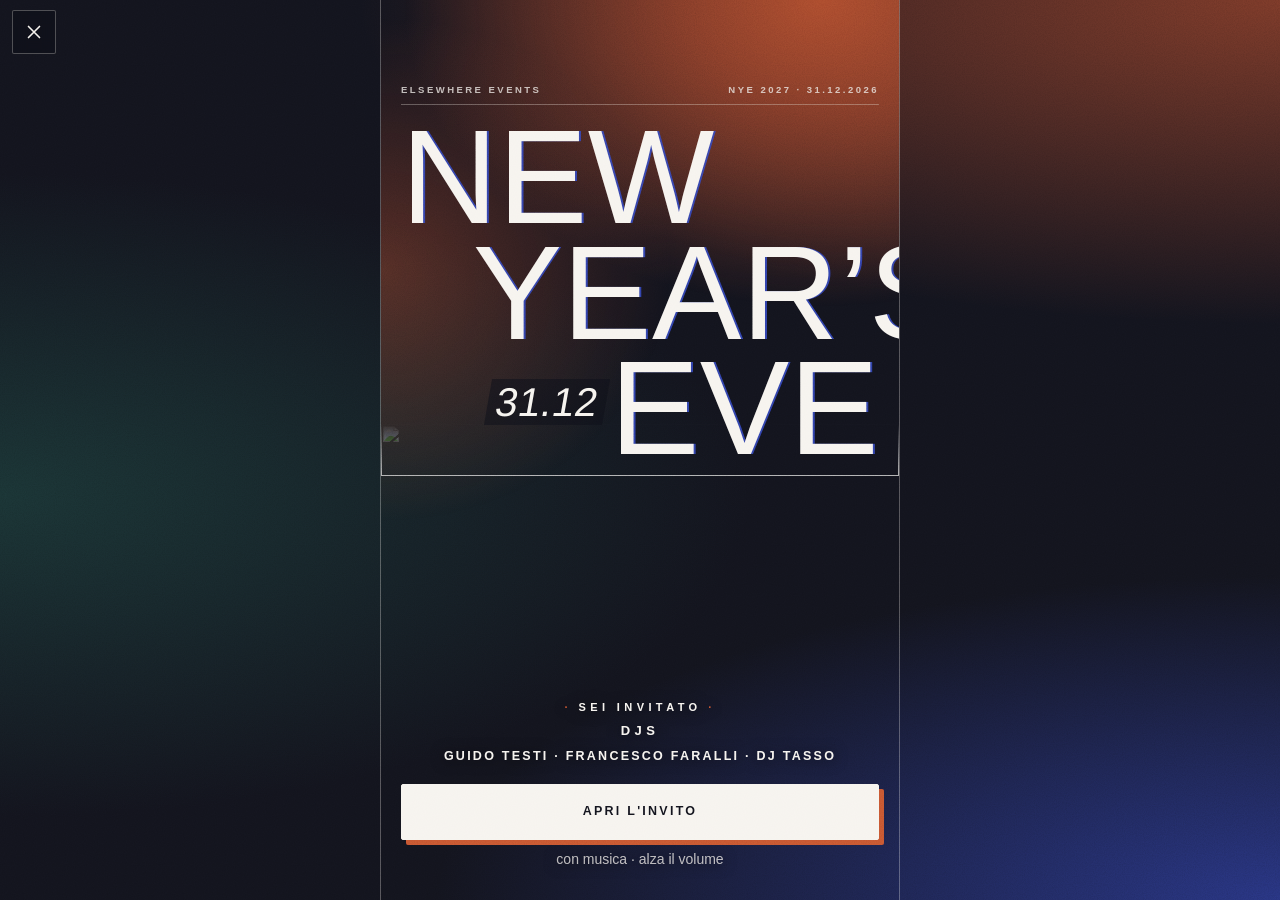
==== index.html @ de8d5c76 "Pagina invito: file principali" ====
<!doctype html>
<html lang="it">
<head>
<meta charset="utf-8">
<meta name="viewport" content="width=device-width, initial-scale=1, viewport-fit=cover">
<title>New Year's Eve · Elsewhere Events</title>
<meta name="description" content="Sei invitato. Apri l'invito.">
<meta name="theme-color" content="#12131c">
<meta name="robots" content="noindex">
<meta property="og:type" content="website">
<meta property="og:title" content="NEW YEAR'S EVE · 31.12">
<meta property="og:description" content="Sei invitato. Apri l'invito.">
<meta property="og:url" content="https://elsewhereclub00.github.io/invito/">
<meta property="og:image" content="https://elsewhereclub00.github.io/invito/assets/og.jpg">
<meta property="og:image:width" content="1200">
<meta property="og:image:height" content="630">
<link rel="icon" href="assets/favicon.png">
<link rel="preload" href="assets/font/anton.woff2" as="font" type="font/woff2" crossorigin>
<link rel="preload" href="assets/font/syncopate-700.woff2" as="font" type="font/woff2" crossorigin>
<link rel="stylesheet" href="style.css">
</head>
<body>
<audio id="musica" src="assets/musica.mp3" preload="auto" loop playsinline></audio>
<div class="grana" aria-hidden="true"></div>

<div class="barra">
  <button class="icona" id="btn-chiudi" type="button" aria-label="Chiudi la pagina">
    <svg viewBox="0 0 24 24" aria-hidden="true"><path d="M6 6l12 12M18 6L6 18"/></svg>
  </button>
  <button class="icona" id="btn-audio" type="button" aria-label="Musica spenta" aria-pressed="false" hidden>
    <svg class="on" viewBox="0 0 24 24" aria-hidden="true"><path d="M4 9h4l5-4v14l-5-4H4z"/><path d="M16 9a4 4 0 010 6M18.5 6.5a8 8 0 010 11"/></svg>
    <svg class="off" viewBox="0 0 24 24" aria-hidden="true"><path d="M4 9h4l5-4v14l-5-4H4z"/><path d="M16 9l5 6M21 9l-5 6"/></svg>
  </button>
</div>

<main>
  <!-- 1. INGRESSO: copertina della grafica, il tocco fa partire la musica -->
  <section class="schermata attiva" id="s-ingresso" aria-labelledby="t-ingresso">
    <div class="intestazione"><span data-testo="marchio">Elsewhere Events</span><span><span data-testo="sigla">NYE 2027</span><span class="sigla-data"> · 31.12.2026</span></span></div>
    <h1 id="t-ingresso" class="titolone" aria-label="New Year's Eve, 31 dicembre">
      <span class="riga r1" aria-hidden="true">New</span>
      <span class="riga r2" aria-hidden="true">Year’s</span>
      <span class="riga r3" aria-hidden="true"><span class="data">31.12</span>Eve</span>
    </h1>
    <img class="foto-copertina" src="assets/foto.webp" alt="" width="900" height="762">
    <div class="piede-copertina">
      <p class="sei-invitato">Sei invitato</p>
      <p class="etichetta-dj">DJs</p>
      <p class="nomi-dj" id="lineup-ingresso"></p>
      <button class="btn primario" id="btn-apri" type="button">Apri l'invito</button>
      <p class="nota">con musica · alza il volume</p>
    </div>
  </section>

  <!-- 2. INVITO: informazioni e domanda -->
  <section class="schermata" id="s-invito" aria-labelledby="t-invito" hidden>
    <div class="intestazione"><span data-testo="marchio">Elsewhere Events</span><span><span data-testo="sigla">NYE 2027</span><span class="sigla-data"> · 31.12.2026</span></span></div>
    <h2 id="t-invito" class="titolone medio" tabindex="-1" aria-label="New Year's Eve">
      <span class="riga" aria-hidden="true">New Year’s</span>
      <span class="riga destra" aria-hidden="true"><span class="data">31.12</span>Eve</span>
    </h2>
    <p class="countdown" id="countdown" aria-live="off"></p>

    <div class="nastro" aria-hidden="true"><div class="nastro-scorre" id="nastro"></div></div>

    <div class="openbar">Open bar</div>

    <ul class="info">
      <li><span class="etichetta">Quando</span><span class="valore" data-testo="dataTesto">31 dicembre, dalle 22:30 fino a tardi</span></li>
      <li><span class="etichetta">Dove</span><span class="valore"><span class="forte" data-testo="luogo"></span><br><span class="tenue" data-testo="luogoDettaglio"></span><br><a class="link" id="link-mappe" href="#" target="_blank" rel="noopener">Apri in Mappe</a></span></li>
      <li><span class="etichetta">Line-up</span><span class="valore larga" id="lineup"></span></li>
      <li><span class="etichetta">Generi musicali</span><span class="valore larga" id="generi"></span></li>
      <li><span class="etichetta">Organizzato da</span><span class="valore" id="organizzatori"></span></li>
    </ul>

    <h3 class="domanda">Ci sei?</h3>
    <div class="scelte">
      <button class="btn primario" id="btn-si" type="button">Sono interessato</button>
      <button class="btn" id="btn-no" type="button">Non sono interessato</button>
    </div>
    <p class="privacy">Questa pagina conta in modo anonimo quante persone la aprono e cosa rispondono. Nessun dato personale.</p>
  </section>

  <!-- 3a. SÌ -->
  <section class="schermata" id="s-si" aria-labelledby="t-si" hidden>
    <img class="foto-riquadro" src="assets/foto.webp" alt="" width="900" height="762">
    <h2 id="t-si" class="titolone medio" tabindex="-1">Grande, ci vediamo il 31</h2>
    <p class="sotto">Nel gruppo trovi volantino, novità e tutte le info.</p>
    <a class="btn primario" id="btn-gruppo" href="#">Entra nel gruppo WhatsApp</a>
    <p class="nota" id="msg-gruppo" role="status"></p>
    <a class="btn" id="btn-biglietto" href="#" target="_blank" rel="noopener">Prendi subito il biglietto</a>
    <p class="nota">Nel gruppo scrivono solo gli organizzatori.</p>
    <p class="contatti" id="contatti-si"></p>
  </section>

  <!-- 3b. NO -->
  <section class="schermata" id="s-no" aria-labelledby="t-no" hidden>
    <img class="foto-riquadro spenta" src="assets/foto.webp" alt="" width="900" height="762">
    <h2 id="t-no" class="titolone medio" tabindex="-1">Peccato</h2>
    <p class="sotto">Se cambi idea, il link resta nella chat. Ti aspettiamo.</p>
    <button class="btn primario" id="btn-cambio" type="button">Ho cambiato idea</button>
    <button class="btn" id="btn-chiudi-2" type="button">Chiudi la pagina</button>
    <p class="contatti" id="contatti-no"></p>
  </section>

  <!-- FINE: se il browser non chiude la scheda -->
  <section class="schermata" id="s-fine" aria-labelledby="t-fine" hidden>
    <h2 id="t-fine" class="titolone medio" tabindex="-1">Ciao!</h2>
    <p class="sotto">Ora puoi chiudere questa scheda.</p>
    <p class="nota">Su WhatsApp o Instagram tocca la X o «Fine» in alto. Su Safari o Chrome chiudi la scheda.</p>
    <button class="btn" id="btn-torna" type="button">Torna all'invito</button>
  </section>
</main>

<noscript><p class="noscript">Per vedere l'invito attiva JavaScript nel browser.</p></noscript>
<script src="config.js"></script>
<script src="app.js"></script>
</body>
</html>
---- style.css ----
/* NYE 2027 · Elsewhere Events — stile preso dalla copertina "ready for the night?"
   Foto in bianco e nero lavata di arancio, verde petrolio e blu, grana da pellicola,
   titolo condensato enorme (Anton), scritte piccole larghissime e spaziate (Syncopate),
   testo leggibile in Archivo largo. Target 16–20 anni: adesivi, nastro che scorre, entrate veloci. */

@font-face { font-family: "Anton"; src: url(assets/font/anton.woff2) format("woff2"); font-weight: 400; font-display: swap; }
@font-face { font-family: "Syncopate"; src: url(assets/font/syncopate-400.woff2) format("woff2"); font-weight: 400; font-display: swap; }
@font-face { font-family: "Syncopate"; src: url(assets/font/syncopate-700.woff2) format("woff2"); font-weight: 700; font-display: swap; }
@font-face { font-family: "Archivo"; src: url(assets/font/archivo.woff2) format("woff2-variations"), url(assets/font/archivo.woff2) format("woff2"); font-weight: 100 900; font-stretch: 62% 125%; font-display: swap; }

:root {
  /* colori della copertina */
  --notte: #12131c;
  --arancio: #c4532f;
  --petrolio: #1f4a44;
  --blu: #3346b8;
  --lilla: #8a78c4;
  --bianco: #f6f3ee;
  --tenue: rgba(246, 243, 238, .72);
  --linea: rgba(246, 243, 238, .28);
  --vetro: rgba(14, 15, 24, .55);
  /* nomi usati anche da statistiche.css */
  --sfondo: var(--notte);
  --testo: var(--bianco);
  --accento: var(--arancio);
  --accento-testo: var(--bianco);
  --bordo: var(--linea);
  --carta: rgba(14, 15, 24, .6);
  --font-titolo: "Anton", "Impact", "Arial Narrow", sans-serif;
  --font-largo: "Syncopate", "Arial Black", Arial, sans-serif;
  --font-testo: "Archivo", "Helvetica Neue", Arial, system-ui, sans-serif;
  --raggio: 2px;
  --margine: max(20px, env(safe-area-inset-left, 0px));
  --durata: 420ms;
  color-scheme: dark;
}

* { box-sizing: border-box; }
[hidden] { display: none !important; }
html { -webkit-text-size-adjust: 100%; background: var(--notte); }
body {
  margin: 0;
  min-height: 100vh;
  min-height: 100svh;
  background: var(--notte);
  color: var(--bianco);
  font-family: var(--font-testo);
  font-stretch: 108%;
  font-size: 17px;
  line-height: 1.5;
  overflow-x: hidden;
  position: relative; z-index: 0;
}
/* sfondo: la copertina sfocata, con le luci arancio e blu */
body::before {
  content: ""; position: fixed; inset: 0; z-index: -1;
  background:
    radial-gradient(120% 60% at 100% 0%, rgba(196, 83, 47, .55), transparent 60%),
    radial-gradient(90% 55% at 0% 55%, rgba(31, 74, 68, .55), transparent 65%),
    radial-gradient(110% 60% at 100% 100%, rgba(51, 70, 184, .6), transparent 60%),
    url(assets/sfondo.webp) center / cover no-repeat,
    var(--notte);
}
/* grana da pellicola su tutto */
.grana {
  position: fixed; inset: -50%; z-index: 20; pointer-events: none; opacity: .13; mix-blend-mode: overlay;
  background-image: url("data:image/svg+xml,%3Csvg xmlns='http://www.w3.org/2000/svg' width='160' height='160'%3E%3Cfilter id='n'%3E%3CfeTurbulence type='fractalNoise' baseFrequency='.9' numOctaves='2' stitchTiles='stitch'/%3E%3CfeColorMatrix values='0 0 0 0 1 0 0 0 0 1 0 0 0 0 1 0 0 0 1.4 0'/%3E%3C/filter%3E%3Crect width='100%25' height='100%25' filter='url(%23n)'/%3E%3C/svg%3E");
  animation: grana 1s steps(4) infinite;
}
@keyframes grana { 0% { transform: translate(0, 0); } 25% { transform: translate(-3%, 2%); } 50% { transform: translate(2%, -3%); } 75% { transform: translate(-2%, -1%); } }

/* pulsanti fissi in alto: X e musica */
.barra {
  position: fixed; top: 0; left: 0; right: 0; z-index: 30;
  display: flex; justify-content: space-between;
  padding: calc(10px + env(safe-area-inset-top, 0px)) max(12px, env(safe-area-inset-right, 0px)) 0 max(12px, env(safe-area-inset-left, 0px));
  pointer-events: none;
}
.icona {
  pointer-events: auto; width: 44px; height: 44px; border-radius: var(--raggio);
  border: 1px solid var(--linea); background: var(--vetro); color: var(--bianco);
  display: grid; place-items: center; cursor: pointer;
  -webkit-backdrop-filter: blur(8px); backdrop-filter: blur(8px);
}
.icona svg { width: 22px; height: 22px; fill: none; stroke: currentColor; stroke-width: 1.8; stroke-linecap: round; stroke-linejoin: round; }
.icona .off { display: none; }
.icona[aria-pressed="false"] .on { display: none; }
.icona[aria-pressed="false"] .off { display: block; }
.icona:focus-visible, .btn:focus-visible, .link:focus-visible { outline: 3px solid var(--bianco); outline-offset: 3px; }

main { max-width: 520px; margin: 0 auto; padding-left: var(--margine); padding-right: max(20px, env(safe-area-inset-right, 0px)); }

.schermata {
  position: relative;
  min-height: 100vh; min-height: 100svh;
  display: flex; flex-direction: column; justify-content: center; align-items: stretch;
  gap: 14px;
  padding: calc(66px + env(safe-area-inset-top, 0px)) 0 calc(30px + env(safe-area-inset-bottom, 0px));
  text-align: center;
  animation: entra var(--durata) ease both;
}
@keyframes entra { from { opacity: 0; transform: translateY(10px); } to { opacity: 1; transform: none; } }

/* riga alta come nella copertina: ELSEWHERE EVENTS ········ NYE 2027 · 31.12.2026 */
.intestazione {
  position: relative; z-index: 1;
  display: flex; justify-content: space-between; gap: 10px;
  padding-bottom: 8px; border-bottom: 1px solid var(--linea);
  font: 700 9.5px/1.3 var(--font-largo); letter-spacing: .26em; text-transform: uppercase; color: var(--tenue);
  text-align: left;
}
.intestazione span:last-child { text-align: right; }
@media (max-width: 440px) { .sigla-data { display: none; } }

/* titolo enorme condensato */
.titolone {
  position: relative; z-index: 1; margin: 0;
  font-family: var(--font-titolo); font-weight: 400; text-transform: uppercase;
  font-size: clamp(78px, 25.5vw, 134px); line-height: .86; letter-spacing: .002em;
  color: var(--bianco); text-align: left;
  text-shadow: 2px 0 0 rgba(51, 70, 184, .9);
  text-wrap: balance;
}
.titolone:focus { outline: none; }
.titolone .riga { display: block; animation: sale .7s cubic-bezier(.2, .9, .2, 1) both; }
.titolone .r2 { padding-left: 15%; animation-delay: .08s; }
.titolone .r3 { text-align: right; animation-delay: .16s; }
.titolone .destra { text-align: right; }
.titolone .data {
  display: inline-block; vertical-align: .95em; margin-right: .1em;
  font-size: .3em; line-height: 1; padding: .1em .2em .05em;
  background: var(--vetro); transform: skewX(-10deg); text-shadow: none;
}
.titolone.medio { font-size: clamp(52px, 16.5vw, 86px); text-align: center; }
.titolone.medio .riga { text-align: left; }
.titolone.medio .riga.destra { text-align: right; }
@keyframes sale { from { opacity: 0; transform: translateY(.25em); } to { opacity: 1; transform: none; } }

/* INGRESSO: la copertina */
#s-ingresso {
  margin-left: calc(-1 * var(--margine)); margin-right: calc(-1 * max(20px, env(safe-area-inset-right, 0px)));
  padding-left: var(--margine); padding-right: max(20px, env(safe-area-inset-right, 0px));
  justify-content: flex-start; gap: 14px; overflow: hidden;
}
/* la foto parte appena sotto il titolo (che si ridimensiona con la larghezza) e arriva in fondo */
.foto-copertina {
  --foto-top: calc(env(safe-area-inset-top, 0px) + 66px + 34px + 2.58 * clamp(78px, 25.5vw, 134px) - 22px);
  position: absolute; z-index: 0; left: 0; right: 0; top: var(--foto-top);
  width: 100%; height: calc(100% - var(--foto-top)); max-width: none;
  object-fit: cover; object-position: 60% 0%;
  -webkit-mask-image: linear-gradient(to bottom, transparent 0%, #000 12%, #000 58%, rgba(0, 0, 0, .18) 100%);
  mask-image: linear-gradient(to bottom, transparent 0%, #000 12%, #000 58%, rgba(0, 0, 0, .18) 100%);
}
#s-ingresso::before {
  content: ""; position: absolute; inset: 0; z-index: 0; pointer-events: none;
  background:
    radial-gradient(130% 55% at 85% 0%, rgba(196, 83, 47, .78), transparent 62%),
    radial-gradient(80% 40% at 0% 30%, rgba(196, 83, 47, .35), transparent 70%);
}
#s-ingresso .intestazione { z-index: 2; }
#s-ingresso .titolone { z-index: 2; }
.piede-copertina {
  position: relative; z-index: 2; margin-top: auto;
  display: flex; flex-direction: column; gap: 9px; text-shadow: 0 1px 14px rgba(0, 0, 0, .75);
}
.sei-invitato, .etichetta-dj { margin: 0; font: 700 11px/1 var(--font-largo); letter-spacing: .4em; text-transform: uppercase; }
.sei-invitato { color: var(--bianco); }
.sei-invitato::before, .sei-invitato::after { content: "·"; margin: 0 .6em; color: var(--arancio); }
.etichetta-dj { font-size: 13px; letter-spacing: .34em; margin-top: 2px; }
.nomi-dj { margin: 0 0 8px; font: 700 12.5px/1.7 var(--font-largo); letter-spacing: .18em; text-transform: uppercase; }

/* testi */
.sotto { margin: 0; color: var(--tenue); font-size: 18px; text-wrap: balance; }
.nota { margin: 0; color: var(--tenue); font-size: 14px; text-wrap: balance; }
.nota:empty { display: none; }
.tenue { color: var(--tenue); }
.forte { font-weight: 650; }
.countdown {
  margin: -4px 0 0; color: var(--tenue); text-align: left;
  font: 700 10.5px/1.4 var(--font-largo); letter-spacing: .26em; text-transform: uppercase; font-variant-numeric: tabular-nums;
}

/* nastro che scorre (generi e open bar) */
.nastro {
  margin: 4px calc(-1 * var(--margine)); overflow: hidden;
  border-top: 1px solid var(--linea); border-bottom: 1px solid var(--linea);
  background: rgba(246, 243, 238, .06);
}
.nastro-scorre {
  display: inline-flex; white-space: nowrap; padding: 10px 0;
  font: 700 12px/1 var(--font-largo); letter-spacing: .3em; text-transform: uppercase;
  animation: scorri 22s linear infinite;
}
.nastro-scorre span { padding-right: 1.6em; }
.nastro-scorre .punto { color: var(--arancio); }
@keyframes scorri { from { transform: translateX(0); } to { transform: translateX(-50%); } }

/* OPEN BAR come un adesivo */
.openbar {
  align-self: center; margin: 10px 0 8px;
  padding: 10px 22px 6px;
  background: var(--bianco); color: var(--notte);
  font: 400 clamp(46px, 15vw, 64px)/1 var(--font-titolo); text-transform: uppercase; letter-spacing: .01em;
  transform: rotate(-3deg);
  box-shadow: 6px 6px 0 var(--arancio);
  animation: adesivo .6s .25s cubic-bezier(.2, 1.4, .4, 1) both;
}
@keyframes adesivo { from { opacity: 0; transform: rotate(-12deg) scale(1.25); } to { opacity: 1; transform: rotate(-3deg) scale(1); } }

/* elenco informazioni */
.info { list-style: none; margin: 0; padding: 0; text-align: left; }
.info li { display: flex; flex-direction: column; gap: 5px; padding: 14px 0; border-top: 1px solid var(--linea); }
.info li:last-child { border-bottom: 1px solid var(--linea); }
.etichetta { color: var(--tenue); font: 700 9.5px/1.3 var(--font-largo); letter-spacing: .3em; text-transform: uppercase; }
.etichetta::before { content: "· "; }
.etichetta::after { content: " ·"; }
.valore { font-size: 17px; line-height: 1.45; }
.valore.larga { font: 700 13px/1.75 var(--font-largo); letter-spacing: .16em; text-transform: uppercase; }
.voce { white-space: nowrap; }
.link { color: var(--bianco); text-decoration: underline; text-underline-offset: 4px; text-decoration-color: var(--arancio); text-decoration-thickness: 2px; font-size: 15px; }

.domanda { margin: 22px 0 0; font: 400 clamp(46px, 15vw, 62px)/1 var(--font-titolo); text-transform: uppercase; }
.scelte { display: flex; flex-direction: column; gap: 12px; }

/* pulsanti */
.btn {
  display: block; width: 100%; min-height: 56px;
  padding: 18px 16px; border-radius: var(--raggio);
  border: 1px solid rgba(246, 243, 238, .6); background: var(--vetro); color: var(--bianco);
  font: 700 12.5px/1.25 var(--font-largo); letter-spacing: .18em; text-transform: uppercase;
  text-align: center; text-decoration: none; cursor: pointer;
  -webkit-tap-highlight-color: transparent;
  -webkit-backdrop-filter: blur(6px); backdrop-filter: blur(6px);
  transition: transform .1s ease, box-shadow .1s ease;
}
.btn:active { transform: translate(2px, 2px); }
.btn.primario { background: var(--bianco); color: var(--notte); border-color: var(--bianco); box-shadow: 5px 5px 0 var(--arancio); }
.btn.primario:active { box-shadow: 2px 2px 0 var(--arancio); }

/* foto nelle schermate di risposta */
.foto-riquadro {
  align-self: center; width: min(74vw, 330px); height: auto; aspect-ratio: 900 / 762; object-fit: cover;
  border: 1px solid var(--linea); transform: rotate(-2.5deg); box-shadow: 8px 8px 0 var(--blu);
  margin-bottom: 10px; max-width: 100%;
}
.foto-riquadro.spenta { filter: grayscale(1) brightness(.75); box-shadow: 8px 8px 0 var(--petrolio); }

.privacy { margin: 16px 0 0; color: var(--tenue); font-size: 12px; text-align: center; }
.contatti { margin: 8px 0 0; color: var(--tenue); font-size: 14px; }
.contatti a { color: var(--bianco); text-decoration-color: var(--arancio); }
.noscript { padding: 40px 20px; text-align: center; }

@media (min-width: 700px) {
  .schermata { padding-top: 84px; }
  #s-ingresso { border-left: 1px solid var(--linea); border-right: 1px solid var(--linea); }
}
@media (prefers-reduced-motion: reduce) {
  .schermata, .titolone .riga, .openbar { animation: none; }
  .grana { animation: none; }
  .nastro-scorre { animation: none; }
  .btn { transition: none; }
}
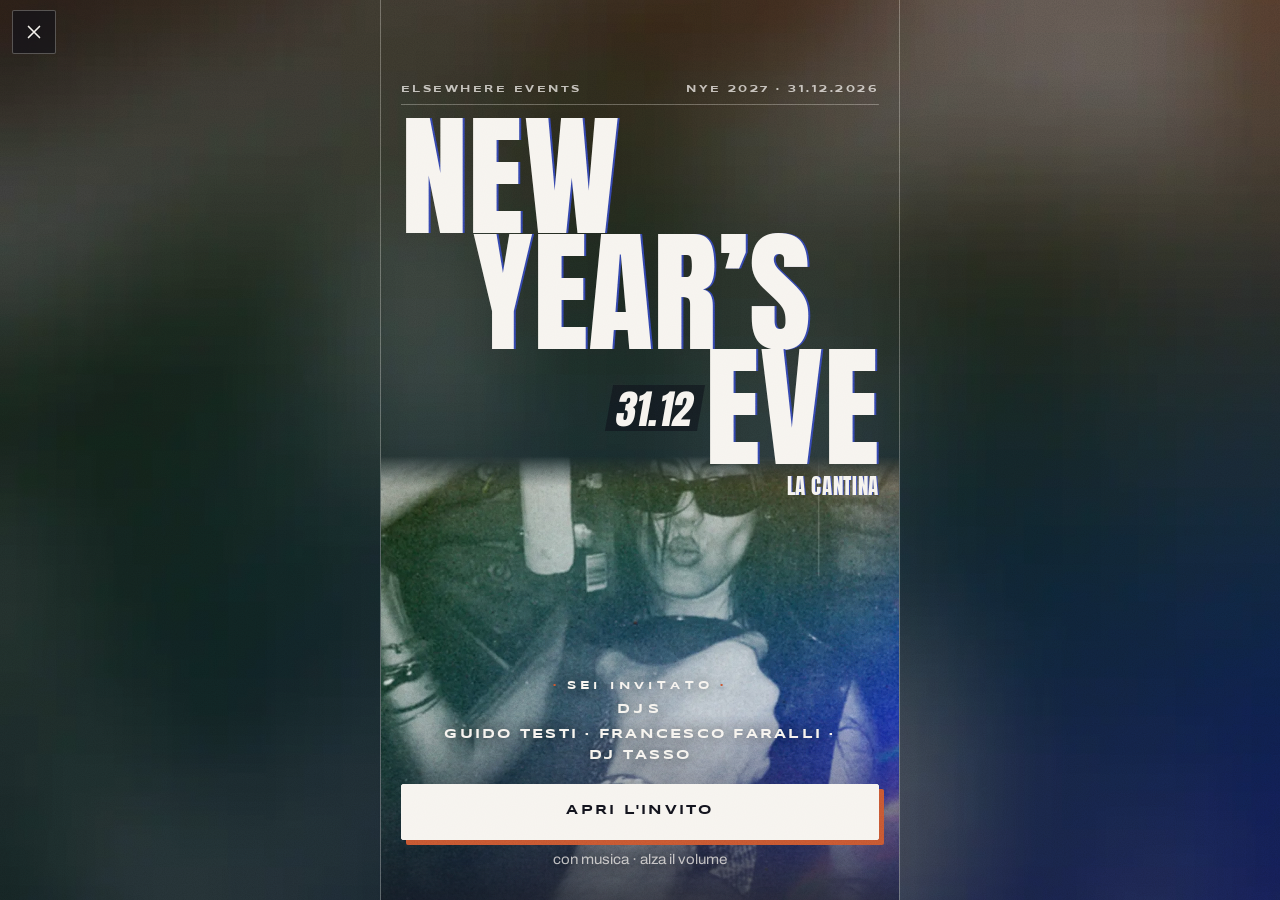
==== commit fb42f525: "Grafica aggiornata e apertura diretta di WhatsApp" ====
--- a/index.html
+++ b/index.html
@@ -37,12 +37,13 @@
   <!-- 1. INGRESSO: copertina della grafica, il tocco fa partire la musica -->
   <section class="schermata attiva" id="s-ingresso" aria-labelledby="t-ingresso">
     <div class="intestazione"><span data-testo="marchio">Elsewhere Events</span><span><span data-testo="sigla">NYE 2027</span><span class="sigla-data"> · 31.12.2026</span></span></div>
-    <h1 id="t-ingresso" class="titolone" aria-label="New Year's Eve, 31 dicembre">
+    <h1 id="t-ingresso" class="titolone" aria-label="New Year's Eve, 31 dicembre, La Cantina">
       <span class="riga r1" aria-hidden="true">New</span>
       <span class="riga r2" aria-hidden="true">Year’s</span>
       <span class="riga r3" aria-hidden="true"><span class="data">31.12</span>Eve</span>
+      <span class="riga r4 posto" aria-hidden="true">La Cantina</span>
     </h1>
-    <img class="foto-copertina" src="assets/foto.webp" alt="" width="900" height="762">
+    <img class="foto-copertina" src="assets/foto.webp" alt="" width="900" height="900">
     <div class="piede-copertina">
       <p class="sei-invitato">Sei invitato</p>
       <p class="etichetta-dj">DJs</p>
@@ -58,6 +59,7 @@
     <h2 id="t-invito" class="titolone medio" tabindex="-1" aria-label="New Year's Eve">
       <span class="riga" aria-hidden="true">New Year’s</span>
       <span class="riga destra" aria-hidden="true"><span class="data">31.12</span>Eve</span>
+      <span class="riga destra posto" aria-hidden="true">La Cantina</span>
     </h2>
     <p class="countdown" id="countdown" aria-live="off"></p>
 
@@ -67,11 +69,13 @@
 
     <ul class="info">
       <li><span class="etichetta">Quando</span><span class="valore" data-testo="dataTesto">31 dicembre, dalle 22:30 fino a tardi</span></li>
-      <li><span class="etichetta">Dove</span><span class="valore"><span class="forte" data-testo="luogo"></span><br><span class="tenue" data-testo="luogoDettaglio"></span><br><a class="link" id="link-mappe" href="#" target="_blank" rel="noopener">Apri in Mappe</a></span></li>
+      <li class="dove"><span class="etichetta">Dove</span><span class="valore"><span class="forte" data-testo="luogo"></span><span class="tenue" data-testo="luogoDettaglio"></span><a class="link" id="link-mappe" href="#" target="_blank" rel="noopener"><span data-testo="indirizzo"></span> <span class="freccia" aria-hidden="true">↗</span><span class="solo-lettori"> (apri in Mappe)</span></a></span></li>
       <li><span class="etichetta">Line-up</span><span class="valore larga" id="lineup"></span></li>
       <li><span class="etichetta">Generi musicali</span><span class="valore larga" id="generi"></span></li>
       <li><span class="etichetta">Organizzato da</span><span class="valore" id="organizzatori"></span></li>
     </ul>
+
+    <p class="motto" data-testo="motto">Make it the night you talk about all of 2027.</p>
 
     <h3 class="domanda">Ci sei?</h3>
     <div class="scelte">
@@ -83,10 +87,17 @@
 
   <!-- 3a. SÌ -->
   <section class="schermata" id="s-si" aria-labelledby="t-si" hidden>
-    <img class="foto-riquadro" src="assets/foto.webp" alt="" width="900" height="762">
+    <img class="foto-riquadro" src="assets/foto.webp" alt="" width="900" height="900">
     <h2 id="t-si" class="titolone medio" tabindex="-1">Grande, ci vediamo il 31</h2>
     <p class="sotto">Nel gruppo trovi volantino, novità e tutte le info.</p>
     <a class="btn primario" id="btn-gruppo" href="#">Entra nel gruppo WhatsApp</a>
+    <div class="aiuto-gruppo" id="aiuto-gruppo" hidden>
+      <p class="nota">Si apre WhatsApp: tocca <b>Unisciti</b>. Non si è aperto?</p>
+      <div class="aiuto-azioni">
+        <button class="btn" id="btn-riprova" type="button">Riprova</button>
+        <button class="btn" id="btn-copia" type="button">Copia il link</button>
+      </div>
+    </div>
     <p class="nota" id="msg-gruppo" role="status"></p>
     <a class="btn" id="btn-biglietto" href="#" target="_blank" rel="noopener">Prendi subito il biglietto</a>
     <p class="nota">Nel gruppo scrivono solo gli organizzatori.</p>
@@ -95,7 +106,7 @@
 
   <!-- 3b. NO -->
   <section class="schermata" id="s-no" aria-labelledby="t-no" hidden>
-    <img class="foto-riquadro spenta" src="assets/foto.webp" alt="" width="900" height="762">
+    <img class="foto-riquadro spenta" src="assets/foto.webp" alt="" width="900" height="900">
     <h2 id="t-no" class="titolone medio" tabindex="-1">Peccato</h2>
     <p class="sotto">Se cambi idea, il link resta nella chat. Ti aspettiamo.</p>
     <button class="btn primario" id="btn-cambio" type="button">Ho cambiato idea</button>
--- a/style.css
+++ b/style.css
@@ -51,13 +51,11 @@
   overflow-x: hidden;
   position: relative; z-index: 0;
 }
-/* sfondo: la copertina sfocata, con le luci arancio e blu */
+/* sfondo: pagina 3 della grafica (arancio → verde petrolio → blu, luci e graffi), con un velo per leggere meglio */
 body::before {
   content: ""; position: fixed; inset: 0; z-index: -1;
   background:
-    radial-gradient(120% 60% at 100% 0%, rgba(196, 83, 47, .55), transparent 60%),
-    radial-gradient(90% 55% at 0% 55%, rgba(31, 74, 68, .55), transparent 65%),
-    radial-gradient(110% 60% at 100% 100%, rgba(51, 70, 184, .6), transparent 60%),
+    linear-gradient(rgba(18, 19, 28, .18), rgba(18, 19, 28, .34)),
     url(assets/sfondo.webp) center / cover no-repeat,
     var(--notte);
 }
@@ -126,6 +124,7 @@
 .titolone .r2 { padding-left: 15%; animation-delay: .08s; }
 .titolone .r3 { text-align: right; animation-delay: .16s; }
 .titolone .destra { text-align: right; }
+.titolone .posto { font-size: .16em; line-height: 1; padding-top: .5em; letter-spacing: .03em; text-align: right; text-shadow: 1px 0 0 rgba(51, 70, 184, .9); }
 .titolone .data {
   display: inline-block; vertical-align: .95em; margin-right: .1em;
   font-size: .3em; line-height: 1; padding: .1em .2em .05em;
@@ -134,6 +133,7 @@
 .titolone.medio { font-size: clamp(52px, 16.5vw, 86px); text-align: center; }
 .titolone.medio .riga { text-align: left; }
 .titolone.medio .riga.destra { text-align: right; }
+.titolone.medio .posto { font-size: .22em; padding-top: .45em; }
 @keyframes sale { from { opacity: 0; transform: translateY(.25em); } to { opacity: 1; transform: none; } }
 
 /* INGRESSO: la copertina */
@@ -144,18 +144,17 @@
 }
 /* la foto parte appena sotto il titolo (che si ridimensiona con la larghezza) e arriva in fondo */
 .foto-copertina {
-  --foto-top: calc(env(safe-area-inset-top, 0px) + 66px + 34px + 2.58 * clamp(78px, 25.5vw, 134px) - 22px);
+  /* 2.82 = tre righe del titolo (3 × 0.86) + "LA CANTINA" (0.16 × 1.5) */
+  --foto-top: calc(env(safe-area-inset-top, 0px) + 66px + 34px + 2.82 * clamp(78px, 25.5vw, 134px) - 22px);
   position: absolute; z-index: 0; left: 0; right: 0; top: var(--foto-top);
   width: 100%; height: calc(100% - var(--foto-top)); max-width: none;
   object-fit: cover; object-position: 60% 0%;
-  -webkit-mask-image: linear-gradient(to bottom, transparent 0%, #000 12%, #000 58%, rgba(0, 0, 0, .18) 100%);
-  mask-image: linear-gradient(to bottom, transparent 0%, #000 12%, #000 58%, rgba(0, 0, 0, .18) 100%);
+  -webkit-mask-image: linear-gradient(to bottom, transparent 0%, #000 7%, #000 58%, rgba(0, 0, 0, .18) 100%);
+  mask-image: linear-gradient(to bottom, transparent 0%, #000 7%, #000 58%, rgba(0, 0, 0, .18) 100%);
 }
 #s-ingresso::before {
   content: ""; position: absolute; inset: 0; z-index: 0; pointer-events: none;
-  background:
-    radial-gradient(130% 55% at 85% 0%, rgba(196, 83, 47, .78), transparent 62%),
-    radial-gradient(80% 40% at 0% 30%, rgba(196, 83, 47, .35), transparent 70%);
+  background: linear-gradient(to bottom, rgba(18, 19, 28, 0) 55%, rgba(18, 19, 28, .55) 100%);
 }
 #s-ingresso .intestazione { z-index: 2; }
 #s-ingresso .titolone { z-index: 2; }
@@ -173,6 +172,10 @@
 .sotto { margin: 0; color: var(--tenue); font-size: 18px; text-wrap: balance; }
 .nota { margin: 0; color: var(--tenue); font-size: 14px; text-wrap: balance; }
 .nota:empty { display: none; }
+/* aiuto se WhatsApp non si apre */
+.aiuto-gruppo { display: flex; flex-direction: column; gap: 10px; padding: 12px; border: 1px dashed var(--linea); background: var(--vetro); }
+.aiuto-azioni { display: grid; grid-template-columns: 1fr 1fr; gap: 10px; }
+.aiuto-azioni .btn { min-height: 46px; padding: 12px 6px; font-size: 10.5px; letter-spacing: .12em; }
 .tenue { color: var(--tenue); }
 .forte { font-weight: 650; }
 .countdown {
@@ -207,17 +210,30 @@
 }
 @keyframes adesivo { from { opacity: 0; transform: rotate(-12deg) scale(1.25); } to { opacity: 1; transform: rotate(-3deg) scale(1); } }
 
-/* elenco informazioni */
+/* elenco informazioni: come la pagina INFO della grafica (etichetta · HOURS · con la riga sotto, testo largo maiuscolo) */
 .info { list-style: none; margin: 0; padding: 0; text-align: left; }
-.info li { display: flex; flex-direction: column; gap: 5px; padding: 14px 0; border-top: 1px solid var(--linea); }
-.info li:last-child { border-bottom: 1px solid var(--linea); }
-.etichetta { color: var(--tenue); font: 700 9.5px/1.3 var(--font-largo); letter-spacing: .3em; text-transform: uppercase; }
+.info li { display: flex; flex-direction: column; gap: 10px; padding: 16px 0 6px; }
+.etichetta {
+  display: block; padding-bottom: 7px; border-bottom: 1px solid var(--linea);
+  color: var(--bianco); font: 700 10.5px/1.3 var(--font-largo); letter-spacing: .24em; text-transform: uppercase;
+}
 .etichetta::before { content: "· "; }
 .etichetta::after { content: " ·"; }
-.valore { font-size: 17px; line-height: 1.45; }
-.valore.larga { font: 700 13px/1.75 var(--font-largo); letter-spacing: .16em; text-transform: uppercase; }
+.valore { font: 400 12.5px/1.8 var(--font-largo); letter-spacing: .1em; text-transform: uppercase; text-wrap: balance; }
+.valore.larga { font-weight: 700; letter-spacing: .14em; }
 .voce { white-space: nowrap; }
-.link { color: var(--bianco); text-decoration: underline; text-underline-offset: 4px; text-decoration-color: var(--arancio); text-decoration-thickness: 2px; font-size: 15px; }
+.info .dove .valore { display: flex; flex-direction: column; align-items: center; gap: 2px; text-align: center; }
+.info .dove .forte { font-weight: 700; font-size: 15px; letter-spacing: .14em; line-height: 1.5; }
+.info .dove .forte::before { content: "– "; }
+.info .dove .forte::after { content: " –"; }
+.link { color: var(--bianco); text-decoration: underline; text-underline-offset: 4px; text-decoration-color: var(--arancio); text-decoration-thickness: 2px; }
+.info .dove .link { margin-top: 4px; font-size: 13px; }
+.freccia { display: inline-block; text-decoration: none; }
+.solo-lettori { position: absolute; width: 1px; height: 1px; overflow: hidden; clip: rect(0 0 0 0); white-space: nowrap; }
+.motto {
+  margin: 26px 0 0; color: var(--bianco); text-align: center; text-wrap: balance;
+  font: 400 10.5px/2 var(--font-largo); letter-spacing: .34em; text-transform: uppercase;
+}
 
 .domanda { margin: 22px 0 0; font: 400 clamp(46px, 15vw, 62px)/1 var(--font-titolo); text-transform: uppercase; }
 .scelte { display: flex; flex-direction: column; gap: 12px; }
@@ -239,7 +255,7 @@
 
 /* foto nelle schermate di risposta */
 .foto-riquadro {
-  align-self: center; width: min(74vw, 330px); height: auto; aspect-ratio: 900 / 762; object-fit: cover;
+  align-self: center; width: min(74vw, 330px); height: auto; aspect-ratio: 900 / 762; object-fit: cover; object-position: 50% 10%;
   border: 1px solid var(--linea); transform: rotate(-2.5deg); box-shadow: 8px 8px 0 var(--blu);
   margin-bottom: 10px; max-width: 100%;
 }
